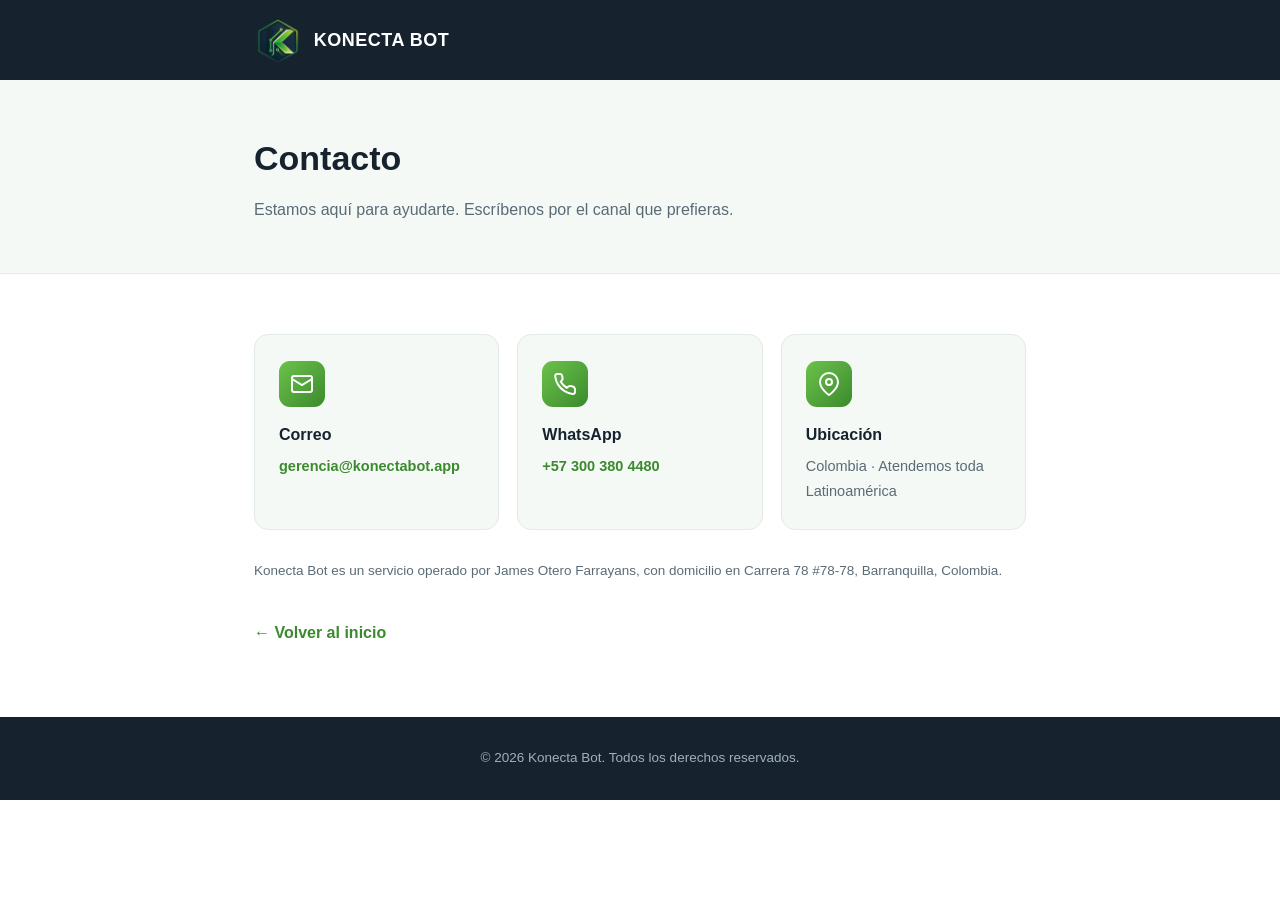
==== contacto.html @ f57abab3 "Create contacto.html" ====
<!DOCTYPE html>
<html lang="es">
<head>
<meta charset="UTF-8">
<meta name="viewport" content="width=device-width, initial-scale=1.0">
<title>Contacto — Konecta Bot</title>
<link rel="icon" type="image/png" href="[data-uri]">
<style>
:root{--verde:#6cc24a;--verde-osc:#3b8a2e;--oscuro:#16232e;--gris:#5a6b76;--bg:#f5f9f6;--borde:#e3ebe6}
*{margin:0;padding:0;box-sizing:border-box}
body{font-family:'Segoe UI',-apple-system,sans-serif;color:var(--oscuro);line-height:1.7;background:#fff}
a{color:var(--verde-osc);text-decoration:none}
.wrap{max-width:820px;margin:0 auto;padding:0 24px}
header{background:var(--oscuro);padding:18px 0}
header .wrap{display:flex;align-items:center;gap:12px}
header img{height:44px}
header span{color:#fff;font-weight:800;font-size:18px;letter-spacing:.5px}
.hero-l{background:var(--bg);padding:50px 0;border-bottom:1px solid var(--borde)}
.hero-l h1{font-size:34px;font-weight:800}
.hero-l p{color:var(--gris);margin-top:8px}
main{padding:50px 0 70px}
.contact-grid{display:grid;grid-template-columns:repeat(auto-fit,minmax(220px,1fr));gap:18px;margin-top:10px}
.cbox{background:var(--bg);border:1px solid var(--borde);border-radius:14px;padding:26px 24px}
.cbox .ico{width:46px;height:46px;border-radius:11px;background:linear-gradient(135deg,var(--verde),var(--verde-osc));display:flex;align-items:center;justify-content:center;margin-bottom:14px}
.cbox .ico svg{width:24px;height:24px;stroke:#fff;fill:none;stroke-width:2}
.cbox h3{font-size:16px;font-weight:700;margin-bottom:6px}
.cbox p{font-size:14.5px;color:var(--gris)}
.cbox a{font-weight:600}
.back{display:inline-block;margin-top:36px;font-weight:600}
footer{background:var(--oscuro);color:#9fb0ba;padding:30px 0;text-align:center;font-size:13.5px}
.legal-note{margin-top:30px;font-size:13.5px;color:var(--gris)}
</style>
</head>
<body>
<header><div class="wrap"><img src="[data-uri]" alt="Konecta Bot"><span>KONECTA BOT</span></div></header>
<div class="hero-l"><div class="wrap"><h1>Contacto</h1><p>Estamos aquí para ayudarte. Escríbenos por el canal que prefieras.</p></div></div>
<main>
<div class="wrap">
<div class="contact-grid">
  <div class="cbox">
    <div class="ico"><svg viewBox="0 0 24 24"><rect x="2" y="4" width="20" height="16" rx="2"/><path d="M22 7l-10 6L2 7"/></svg></div>
    <h3>Correo</h3>
    <p><a href="mailto:gerencia@konectabot.app">gerencia@konectabot.app</a></p>
  </div>
  <div class="cbox">
    <div class="ico"><svg viewBox="0 0 24 24"><path d="M22 16.9v3a2 2 0 0 1-2.2 2 19.8 19.8 0 0 1-8.6-3 19.5 19.5 0 0 1-6-6 19.8 19.8 0 0 1-3-8.6A2 2 0 0 1 4.1 2h3a2 2 0 0 1 2 1.7l.5 2.5a2 2 0 0 1-.6 1.9L7.8 9.8a16 16 0 0 0 6 6l1.7-1.2a2 2 0 0 1 1.9-.6l2.5.5a2 2 0 0 1 1.7 2z"/></svg></div>
    <h3>WhatsApp</h3>
    <p><a href="https://wa.me/573003804480" target="_blank">+57 300 380 4480</a></p>
  </div>
  <div class="cbox">
    <div class="ico"><svg viewBox="0 0 24 24"><path d="M21 10c0 7-9 13-9 13s-9-6-9-13a9 9 0 0 1 18 0z"/><circle cx="12" cy="10" r="3"/></svg></div>
    <h3>Ubicación</h3>
    <p>Colombia · Atendemos toda Latinoamérica</p>
  </div>
</div>

<p class="legal-note">Konecta Bot es un servicio operado por James Otero Farrayans, con domicilio en Carrera 78 #78-78, Barranquilla, Colombia.</p>

<a href="index.html" class="back">← Volver al inicio</a>
</div>
</main>
<footer>© 2026 Konecta Bot. Todos los derechos reservados.</footer>
</body>
</html>
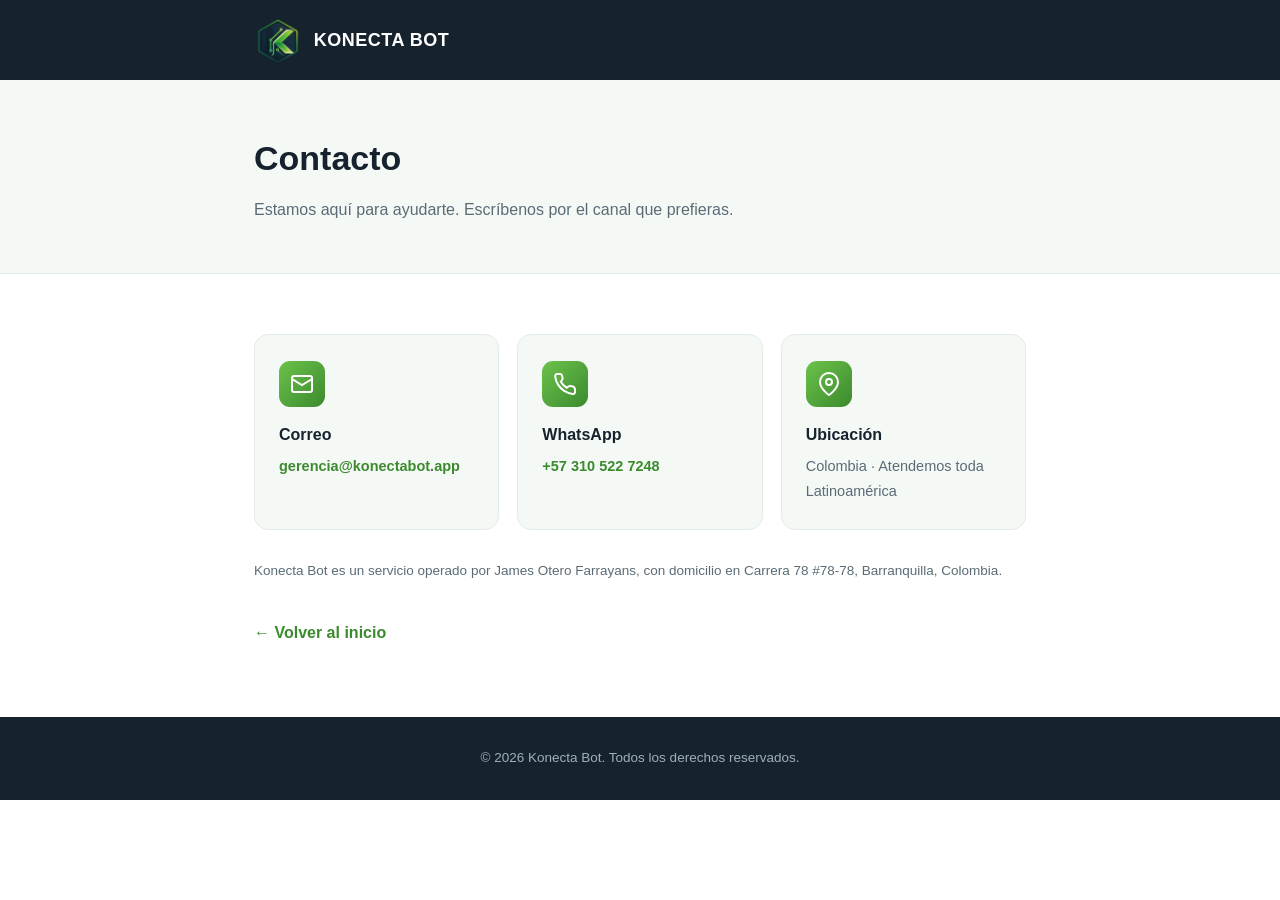
==== commit fd66420c: "Contacto: numero WhatsApp +57 310 522 7248 (texto y enlace wa.me) Co-Authored-By: Claude Opus 4.8 <n" ====
--- a/contacto.html
+++ b/contacto.html
@@ -45,7 +45,7 @@
   <div class="cbox">
     <div class="ico"><svg viewBox="0 0 24 24"><path d="M22 16.9v3a2 2 0 0 1-2.2 2 19.8 19.8 0 0 1-8.6-3 19.5 19.5 0 0 1-6-6 19.8 19.8 0 0 1-3-8.6A2 2 0 0 1 4.1 2h3a2 2 0 0 1 2 1.7l.5 2.5a2 2 0 0 1-.6 1.9L7.8 9.8a16 16 0 0 0 6 6l1.7-1.2a2 2 0 0 1 1.9-.6l2.5.5a2 2 0 0 1 1.7 2z"/></svg></div>
     <h3>WhatsApp</h3>
-    <p><a href="https://wa.me/573003804480" target="_blank">+57 300 380 4480</a></p>
+    <p><a href="https://wa.me/573105227248" target="_blank">+57 310 522 7248</a></p>
   </div>
   <div class="cbox">
     <div class="ico"><svg viewBox="0 0 24 24"><path d="M21 10c0 7-9 13-9 13s-9-6-9-13a9 9 0 0 1 18 0z"/><circle cx="12" cy="10" r="3"/></svg></div>
